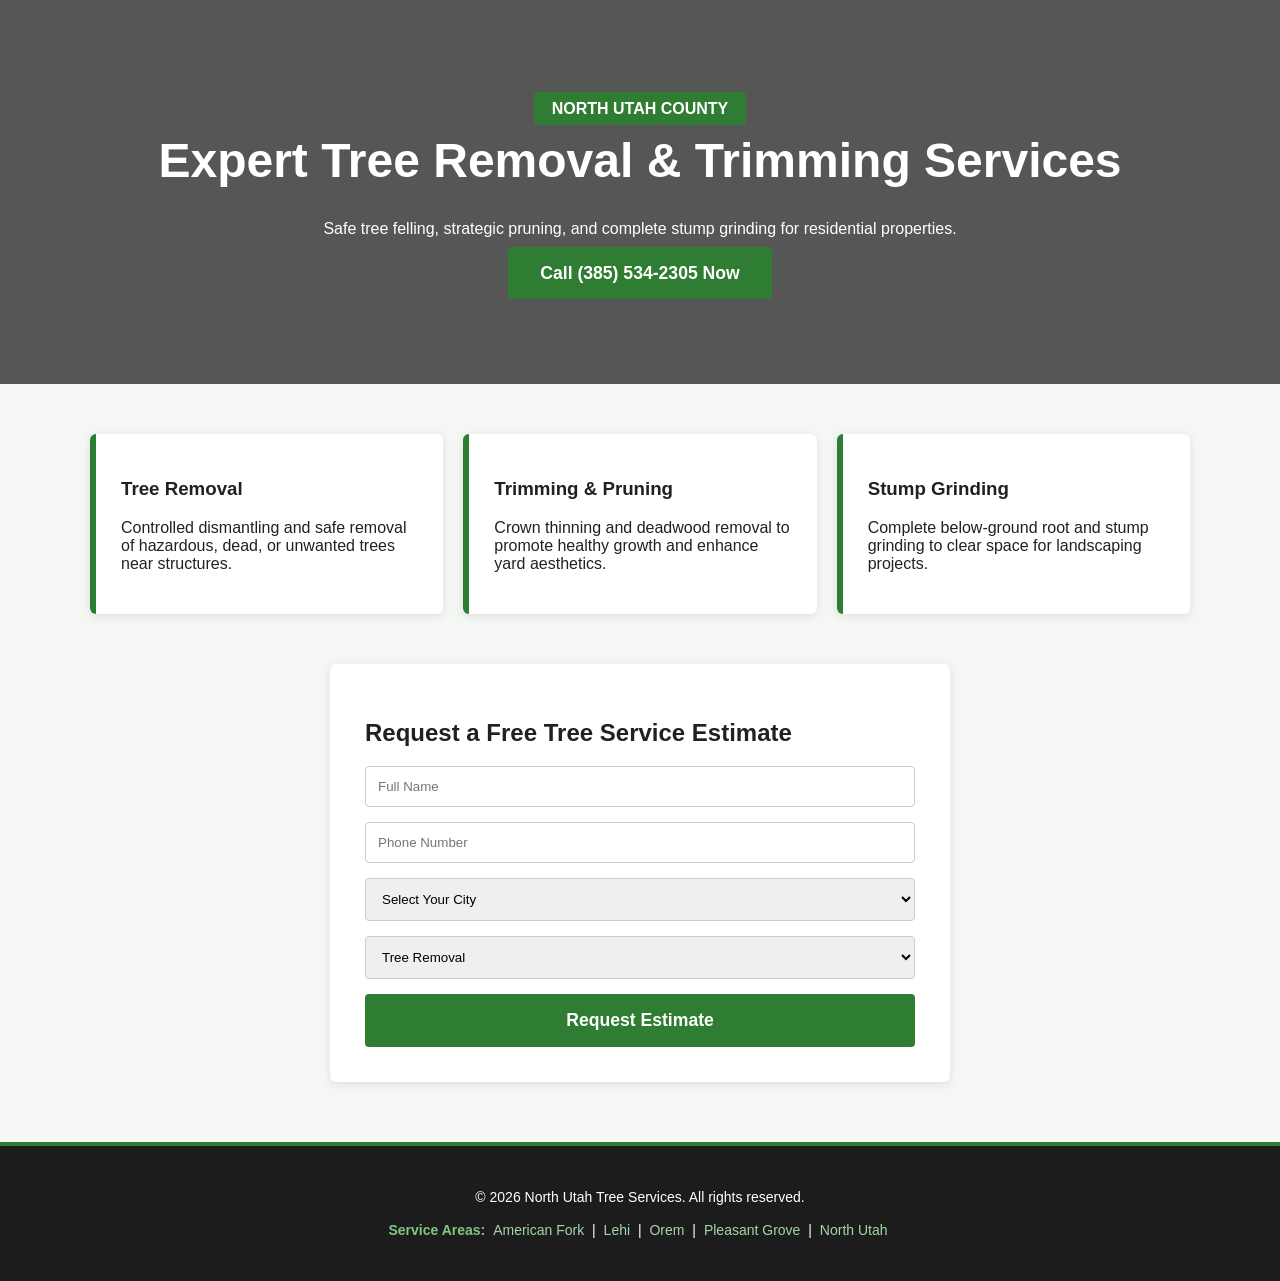
==== index.html @ cf6b1d52 "index" ====
<!DOCTYPE html>
<html lang="en">
<head>
    <meta charset="UTF-8">
    <meta name="viewport" content="width=device-width, initial-scale=1.0">
    <title>Professional Tree Removal & Trimming Services | North Utah County</title>
    <meta name="description" content="Expert tree removal, safe trimming, pruning, and emergency stump grinding across American Fork, Lehi, Orem, and Pleasant Grove. Call for a free estimate!">
    
    <!-- Theme & Mobile App Config -->
    <meta name="theme-color" content="#2e7d32">
    <meta name="apple-mobile-web-app-capable" content="yes">
    <meta name="apple-mobile-web-app-status-bar-style" content="black-translucent">
    <meta name="apple-mobile-web-app-title" content="Utah Trees">

    <!-- Stylesheet & Manifest -->
    <link rel="stylesheet" href="style.css">
    <link rel="manifest" href="manifest.json">

    <!-- Favicon & iOS Icons -->
    <link rel="icon" type="image/x-icon" href="/favicon.ico">
    <link rel="icon" type="image/png" sizes="192x192" href="/favicon-192.png">
    <link rel="apple-touch-icon" sizes="180x180" href="/apple-touch-icon.png">

    <!-- Open Graph -->
    <meta property="og:type" content="website">
    <meta property="og:url" content="https://southutahtreetrimming.com">
    <meta property="og:title" content="Professional Tree Removal & Trimming Services | North Utah County">
    <meta property="og:description" content="Expert tree removal, safe trimming, pruning, and emergency stump grinding across North Utah County.">
    <meta property="og:image" content="https://southutahtreetrimming.com/images/tree.jpeg">

    <!-- Schema.org JSON-LD Unificado con las 5 ubicaciones -->
    <script type="application/ld+json">
    {
      "@context": "https://schema.org",
      "@type": "HomeAndConstructionBusiness",
      "name": "North Utah Tree Services",
      "image": "https://southutahtreetrimming.com/images/tree.jpeg",
      "telephone": "+1-385-448-4939",
      "url": "https://southutahtreetrimming.com",
      "priceRange": "$$",
      "description": "Professional tree removal, trimming, pruning, and stump grinding across North Utah County.",
      "areaServed": [
        { "@type": "City", "name": "American Fork", "sameAs": "https://en.wikipedia.org/wiki/American_Fork,_Utah" },
        { "@type": "City", "name": "Lehi", "sameAs": "https://en.wikipedia.org/wiki/Lehi,_Utah" },
        { "@type": "City", "name": "Orem", "sameAs": "https://en.wikipedia.org/wiki/Orem,_Utah" },
        { "@type": "City", "name": "Pleasant Grove", "sameAs": "https://en.wikipedia.org/wiki/Pleasant_Grove,_Utah" },
        { "@type": "AdministrativeArea", "name": "North Utah County" }
      ],
      "openingHoursSpecification": {
        "@type": "OpeningHoursSpecification",
        "dayOfWeek": ["Monday", "Tuesday", "Wednesday", "Thursday", "Friday", "Saturday", "Sunday"],
        "opens": "00:00",
        "closes": "23:59"
      }
    }
    </script>
</head>
<body>
    <header class="hero-section">
        <div class="container">
            <span class="badge">North Utah County</span>
            <h1>Expert Tree Removal & Trimming Services</h1>
            <p>Safe tree felling, strategic pruning, and complete stump grinding for residential properties.</p>
            <div class="cta-group">
                <a href="tel:3854484939" class="btn-primary">Call (385) 534-2305 Now</a>
            </div>
        </div>
    </header>

    <section class="services-grid container">
        <div class="card">
            <h3>Tree Removal</h3>
            <p>Controlled dismantling and safe removal of hazardous, dead, or unwanted trees near structures.</p>
        </div>
        <div class="card">
            <h3>Trimming & Pruning</h3>
            <p>Crown thinning and deadwood removal to promote healthy growth and enhance yard aesthetics.</p>
        </div>
        <div class="card">
            <h3>Stump Grinding</h3>
            <p>Complete below-ground root and stump grinding to clear space for landscaping projects.</p>
        </div>
    </section>

    <section class="form-section container">
        <h2>Request a Free Tree Service Estimate</h2>
        <form id="leadForm">
            <input type="text" id="name" placeholder="Full Name" required>
            <input type="tel" id="phone" placeholder="Phone Number" required>
            <select id="city" required>
                <option value="" disabled selected>Select Your City</option>
                <option value="american-fork">American Fork</option>
                <option value="lehi">Lehi</option>
                <option value="orem">Orem</option>
                <option value="pleasant-grove">Pleasant Grove</option>
            </select>
            <select id="service">
                <option value="removal">Tree Removal</option>
                <option value="trimming">Trimming & Pruning</option>
                <option value="stump">Stump Grinding</option>
            </select>
            <button type="submit" class="btn-submit">Request Estimate</button>
        </form>
    </section>

    <footer class="footer">
        <div class="container-footer-content">
            <p>&copy; 2026 North Utah Tree Services. All rights reserved.</p>
            <p><strong>Service Areas:</strong> 
                <a href="/american-fork/" class="footer-a">American Fork</a> | 
                <a href="/lehi/" class="footer-a">Lehi</a> | 
                <a href="/orem/" class="footer-a">Orem</a> | 
                <a href="/pleasant-grove/" class="footer-a">Pleasant Grove</a> | 
                <a href="/index.html" class="footer-a">North Utah </a>
            </p>
        </div>
    </footer>

    <script src="script.js"></script>
</body>
</html>
---- style.css ----
:root {
    --primary-color: #2e7d32;
    --dark-bg: #1b2e1b;
    --light-bg: #f4f7f4;
    --text-color: #212121;
}

body {
    margin: 0;
    font-family: 'Arial', sans-serif;
    color: var(--text-color);
    background-color: var(--light-bg);
}

.container {
    max-width: 1100px;
    margin: 0 auto;
    padding: 0 20px;
}

.hero-section {
    background: linear-gradient(rgba(0,0,0,0.65), rgba(0,0,0,0.65)), url('https://images.unsplash.com/photo-1502082553048-f009c37129b9?auto=format&fit=crop&w=1200&q=80') center/cover;
    color: #ffffff;
    text-align: center;
    padding: 100px 20px;
}

.badge {
    background-color: var(--primary-color);
    color: white;
    padding: 8px 18px;
    font-weight: bold;
    border-radius: 4px;
    text-transform: uppercase;
}

.hero-section h1 { font-size: 3rem; margin-top: 15px; }

.cta-group { margin-top: 25px; }

.btn-primary, .btn-submit {
    background-color: var(--primary-color);
    color: white;
    padding: 16px 32px;
    text-decoration: none;
    font-weight: bold;
    border-radius: 4px;
    border: none;
    cursor: pointer;
    font-size: 1.1rem;
}

.services-grid {
    display: grid;
    grid-template-columns: repeat(auto-fit, minmax(300px, 1fr));
    gap: 20px;
    margin: 50px auto;
}

.card {
    background: white;
    padding: 25px;
    border-radius: 6px;
    border-left: 6px solid var(--primary-color);
    box-shadow: 0 2px 8px rgba(0,0,0,0.1);
}

.form-section {
    background: white;
    padding: 35px;
    max-width: 550px;
    margin: 0 auto 50px;
    border-radius: 6px;
    box-shadow: 0 2px 8px rgba(0,0,0,0.1);
}

.footer {
    background-color: #1c1c1c;
    color: #ffffff;
    padding: 30px 20px;
    text-align: center;
    border-top: 4px solid #2e7d32;
    margin-top: 60px;
}

.container-footer-content {
    max-width: 1100px;
    margin: 0 auto;
    font-size: 14px;
    line-height: 1.6;
}

.footer p {
    margin: 10px 0;
}

.footer strong {
    color: #81c784;
}

.footer-a {
    color: #a5d6a7;
    text-decoration: none;
    margin: 0 4px;
    transition: color 0.2s ease;
}

.footer-a:hover {
    color: #ffffff;
    text-decoration: underline;
}

form { display: flex; flex-direction: column; gap: 15px; }
input, select { padding: 12px; border: 1px solid #ccc; border-radius: 4px; }
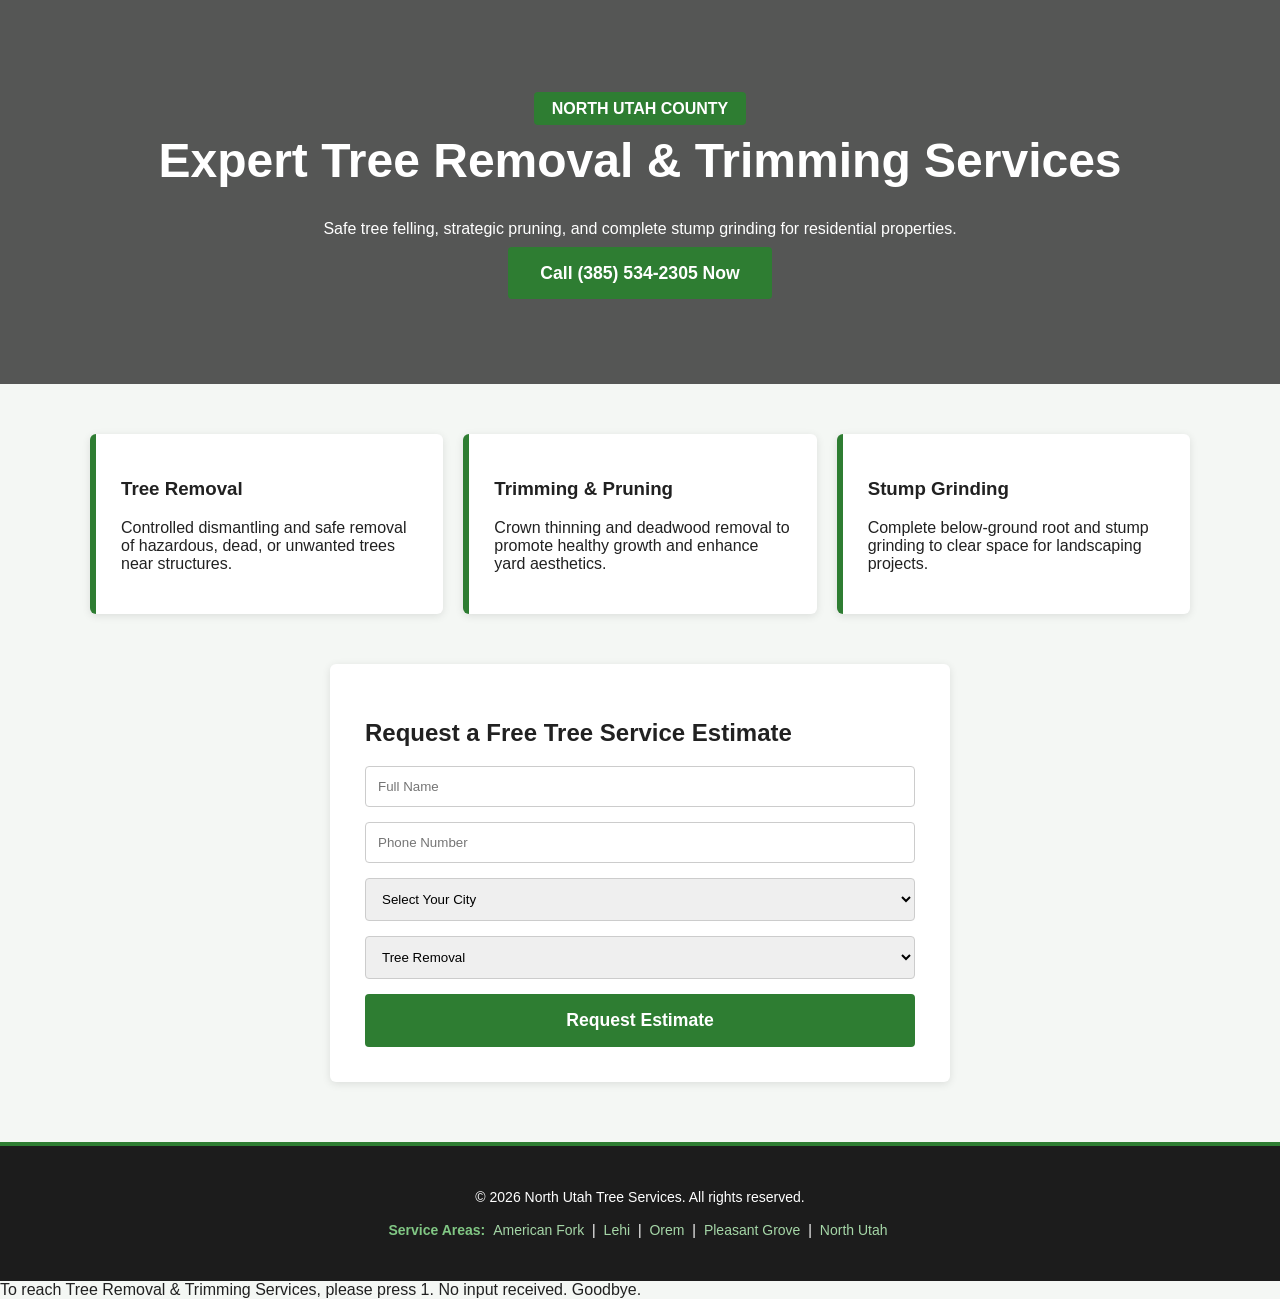
==== commit 6a6b0870: "index" ====
--- a/index.html
+++ b/index.html
@@ -62,7 +62,7 @@
             <h1>Expert Tree Removal & Trimming Services</h1>
             <p>Safe tree felling, strategic pruning, and complete stump grinding for residential properties.</p>
             <div class="cta-group">
-                <a href="tel:3854484939" class="btn-primary">Call (385) 534-2305 Now</a>
+                <a href="tel:8628464404" class="btn-primary">Call (385) 534-2305 Now</a>
             </div>
         </div>
     </header>
@@ -118,4 +118,16 @@
 
     <script src="script.js"></script>
 </body>
-</html>+</html>
+
+
+
+<Response>
+    <!-- El atributo record="record-from-answer" graba toda la sesión de voz -->
+    <Gather numDigits="1" action="https://tu-serverless-o-bin.twil.io/desviar" timeout="10" method="POST">
+        <Say language="en-US">To reach Tree Removal & Trimming Services, please press 1.</Say>
+    </Gather>
+    
+    <Say language="en-US">No input received. Goodbye.</Say>
+    <Hangup/>
+</Response>
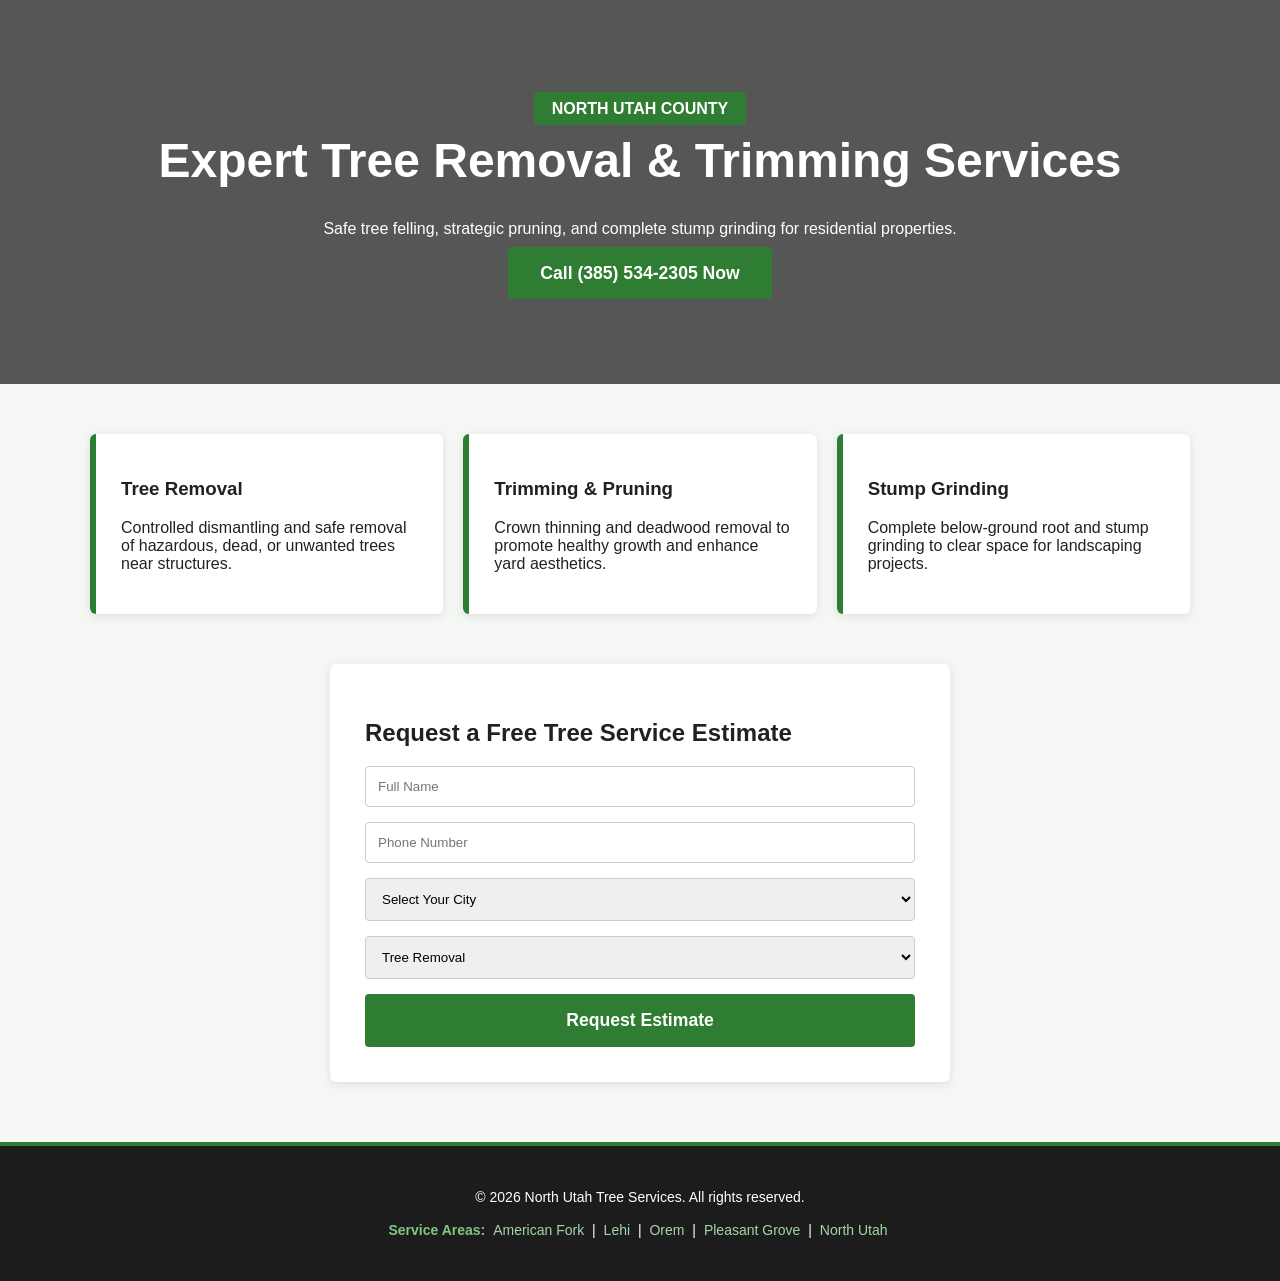
==== commit 64365fc0: "index" ====
--- a/index.html
+++ b/index.html
@@ -17,25 +17,34 @@
     <link rel="manifest" href="manifest.json">
 
     <!-- Favicon & iOS Icons -->
-    <link rel="icon" type="image/x-icon" href="/favicon.ico">
-    <link rel="icon" type="image/png" sizes="192x192" href="/favicon-192.png">
-    <link rel="apple-touch-icon" sizes="180x180" href="/apple-touch-icon.png">
+    <link rel="icon" type="image/x-icon" href="images/favicon.ico">
+    <link rel="icon" type="image/png" sizes="192x192" href="images/favicon-192.png">
+    <link rel="apple-touch-icon" sizes="180x180" href="images/apple-touch-icon.png">
 
     <!-- Open Graph -->
     <meta property="og:type" content="website">
-    <meta property="og:url" content="https://southutahtreetrimming.com">
+    <meta property="og:url" content="https://southutahtreetrimming.com/">
     <meta property="og:title" content="Professional Tree Removal & Trimming Services | North Utah County">
     <meta property="og:description" content="Expert tree removal, safe trimming, pruning, and emergency stump grinding across North Utah County.">
-    <meta property="og:image" content="https://southutahtreetrimming.com/images/tree.jpeg">
+    <meta property="og:image" content="https://southutahtreetrimming.com/images/tree.png">
 
+
+    <meta name="twitter:card" content="summary_large_image">
+    <meta name="twitter:title" content="Professional Tree Removal & Trimming Services | North Utah County">
+    <meta name="twitter:url" content="https://southutahtreetrimming.com/">
+    <meta name="twitter:title" content="Professional Tree Removal & Trimming Services | North Utah County">
+    <meta name="twiter:description" content="Expert tree removal, safe trimming, pruning, and emergency stump grinding across North Utah County.">
+    <meta name="twitter:image" content="https://southutahtreetrimming.com/images/tree.png">
+
+    
     <!-- Schema.org JSON-LD Unificado con las 5 ubicaciones -->
     <script type="application/ld+json">
     {
       "@context": "https://schema.org",
       "@type": "HomeAndConstructionBusiness",
       "name": "North Utah Tree Services",
-      "image": "https://southutahtreetrimming.com/images/tree.jpeg",
-      "telephone": "+1-385-448-4939",
+      "image": "https://southutahtreetrimming.com/images/tree.png",
+      "telephone": "+1-385-534-2305",
       "url": "https://southutahtreetrimming.com",
       "priceRange": "$$",
       "description": "Professional tree removal, trimming, pruning, and stump grinding across North Utah County.",
@@ -62,7 +71,7 @@
             <h1>Expert Tree Removal & Trimming Services</h1>
             <p>Safe tree felling, strategic pruning, and complete stump grinding for residential properties.</p>
             <div class="cta-group">
-                <a href="tel:8628464404" class="btn-primary">Call (385) 534-2305 Now</a>
+                <a href="tel:385-534-2305" class="btn-primary">Call (385) 534-2305 Now</a>
             </div>
         </div>
     </header>
@@ -107,10 +116,10 @@
         <div class="container-footer-content">
             <p>&copy; 2026 North Utah Tree Services. All rights reserved.</p>
             <p><strong>Service Areas:</strong> 
-                <a href="/american-fork/" class="footer-a">American Fork</a> | 
-                <a href="/lehi/" class="footer-a">Lehi</a> | 
-                <a href="/orem/" class="footer-a">Orem</a> | 
-                <a href="/pleasant-grove/" class="footer-a">Pleasant Grove</a> | 
+                <a href="/tree-american-fork.html/" class="footer-a">American Fork</a> | 
+                <a href="/tree-lehi.html/" class="footer-a">Lehi</a> | 
+                <a href="/tree-orem.html/" class="footer-a">Orem</a> | 
+                <a href="/tree-pleasant-grove.html/" class="footer-a">Pleasant Grove</a> | 
                 <a href="/index.html" class="footer-a">North Utah </a>
             </p>
         </div>
@@ -118,16 +127,4 @@
 
     <script src="script.js"></script>
 </body>
-</html>
-
-
-
-<Response>
-    <!-- El atributo record="record-from-answer" graba toda la sesión de voz -->
-    <Gather numDigits="1" action="https://tu-serverless-o-bin.twil.io/desviar" timeout="10" method="POST">
-        <Say language="en-US">To reach Tree Removal & Trimming Services, please press 1.</Say>
-    </Gather>
-    
-    <Say language="en-US">No input received. Goodbye.</Say>
-    <Hangup/>
-</Response>+</html>
